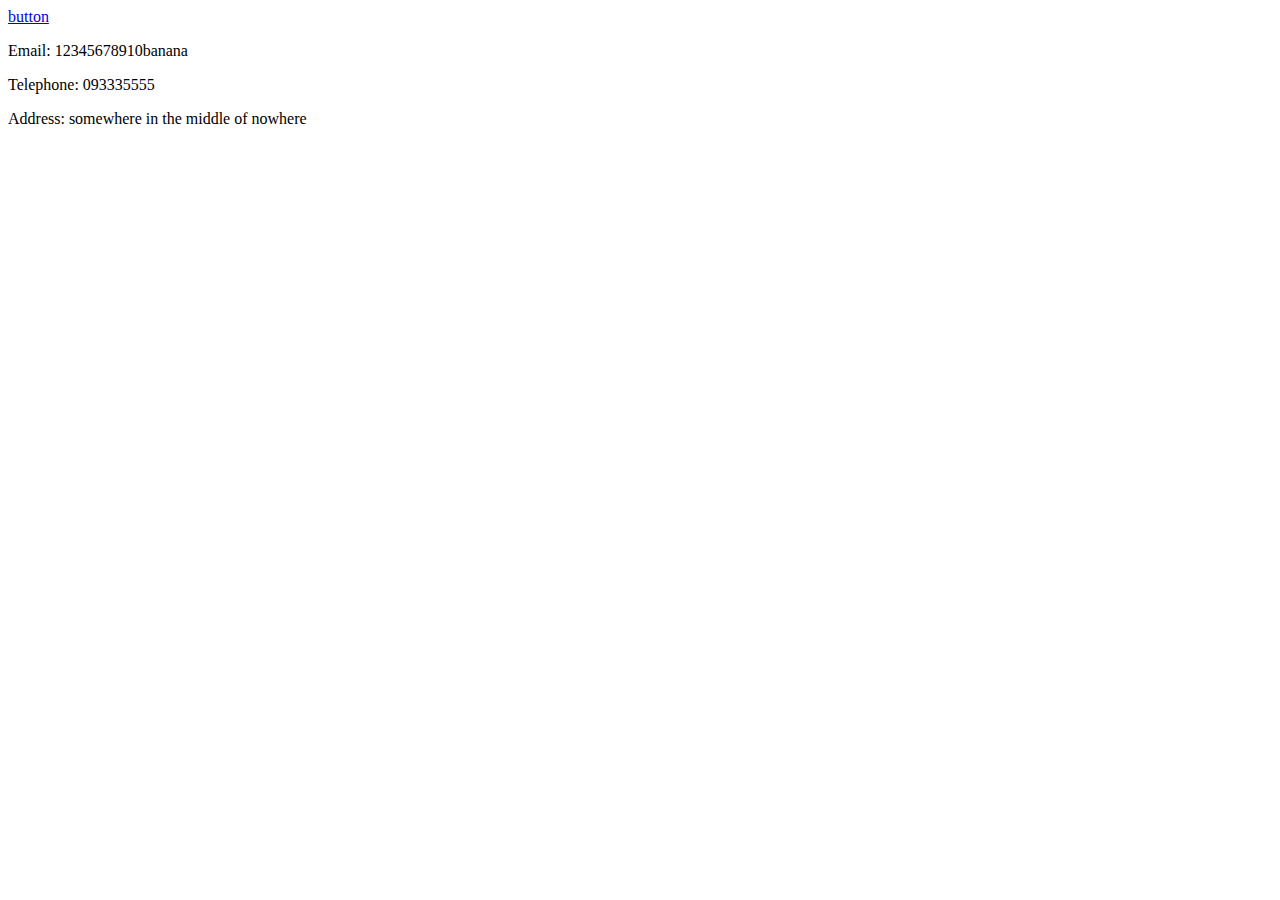
==== second_page.html @ 1967e67f "Create second_page.html" ====
<html>
  <head>
    <title>second_page page_second</title>
    <link rel="stylesheet" href="style.css"/>
  </head>
    <body>
      <header>
        <a href="index.html">button</a>
      </header>
      <main>
        
      </main>
      <footer>
        <p>Email: 12345678910banana</p>
        <p>Telephone: 093335555</p>
        <p>Address: somewhere in the middle of nowhere</p>
      </footer>
    </body>
</html>
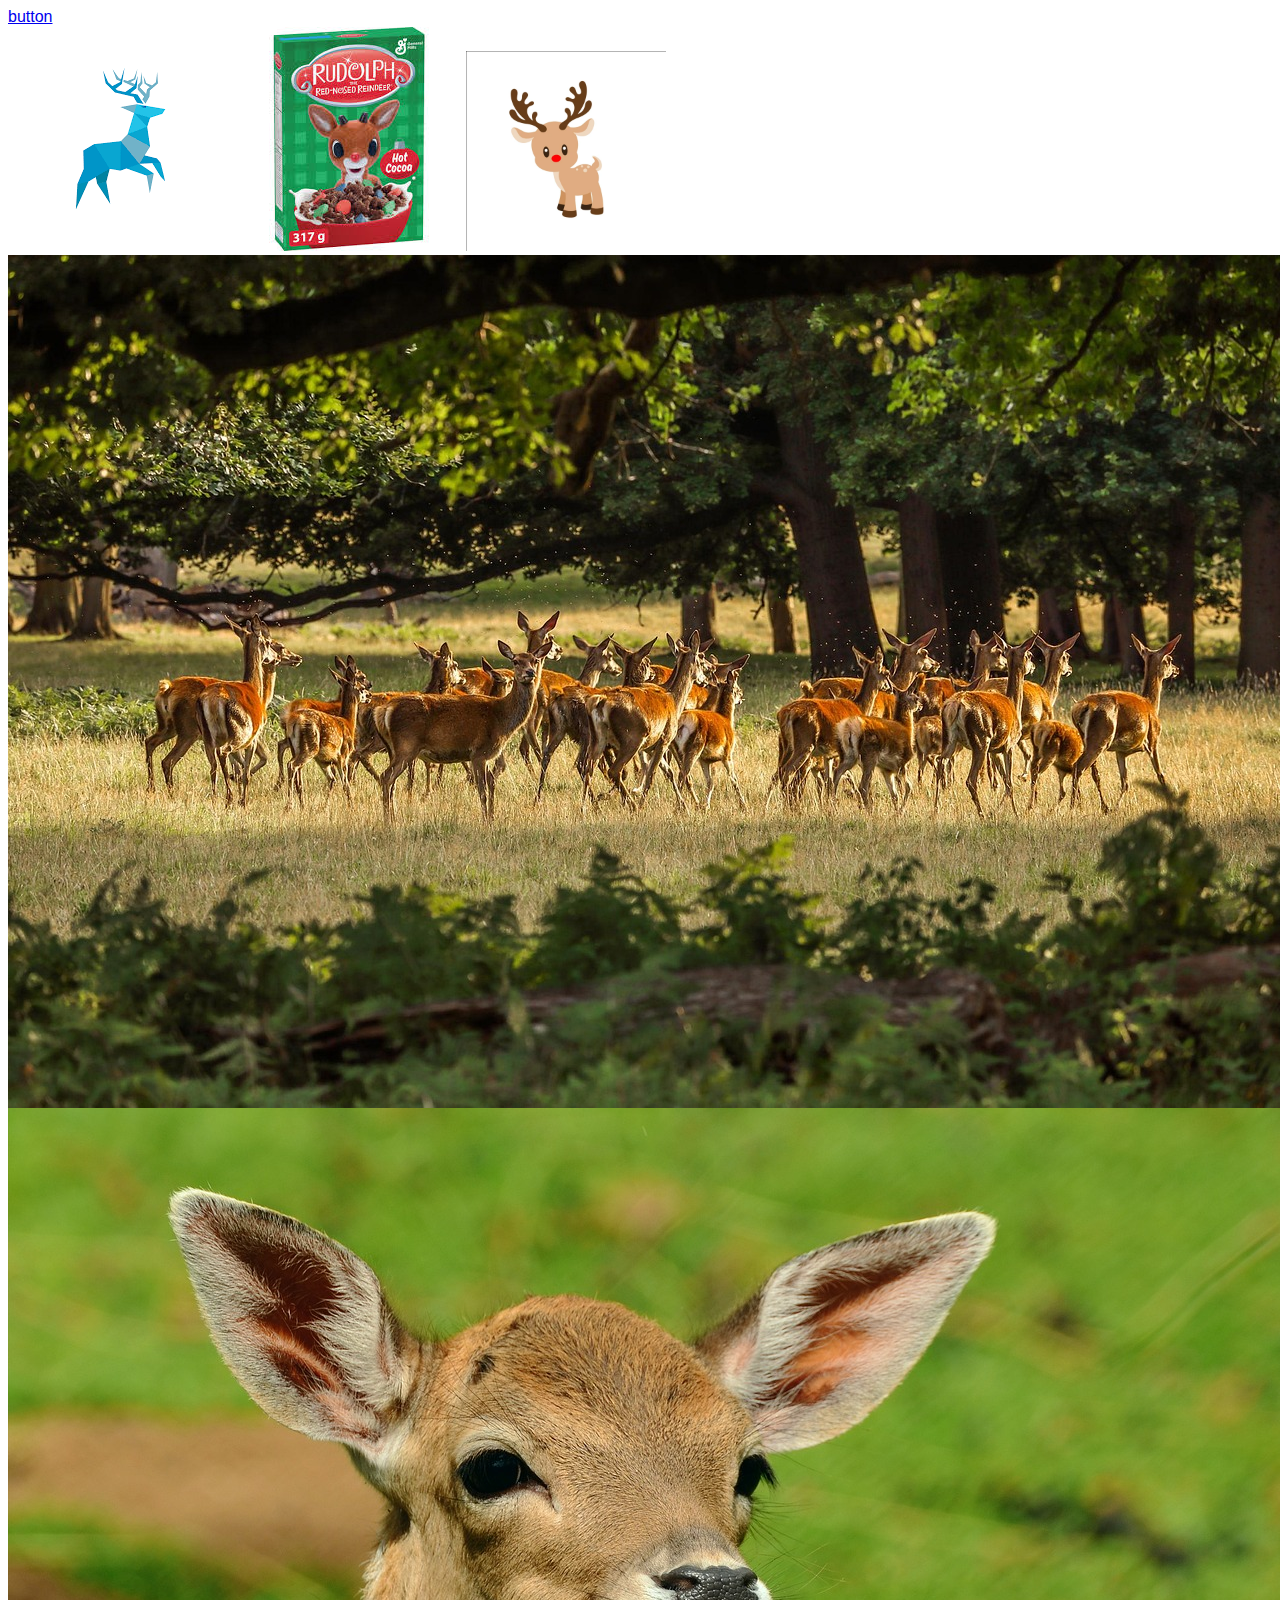
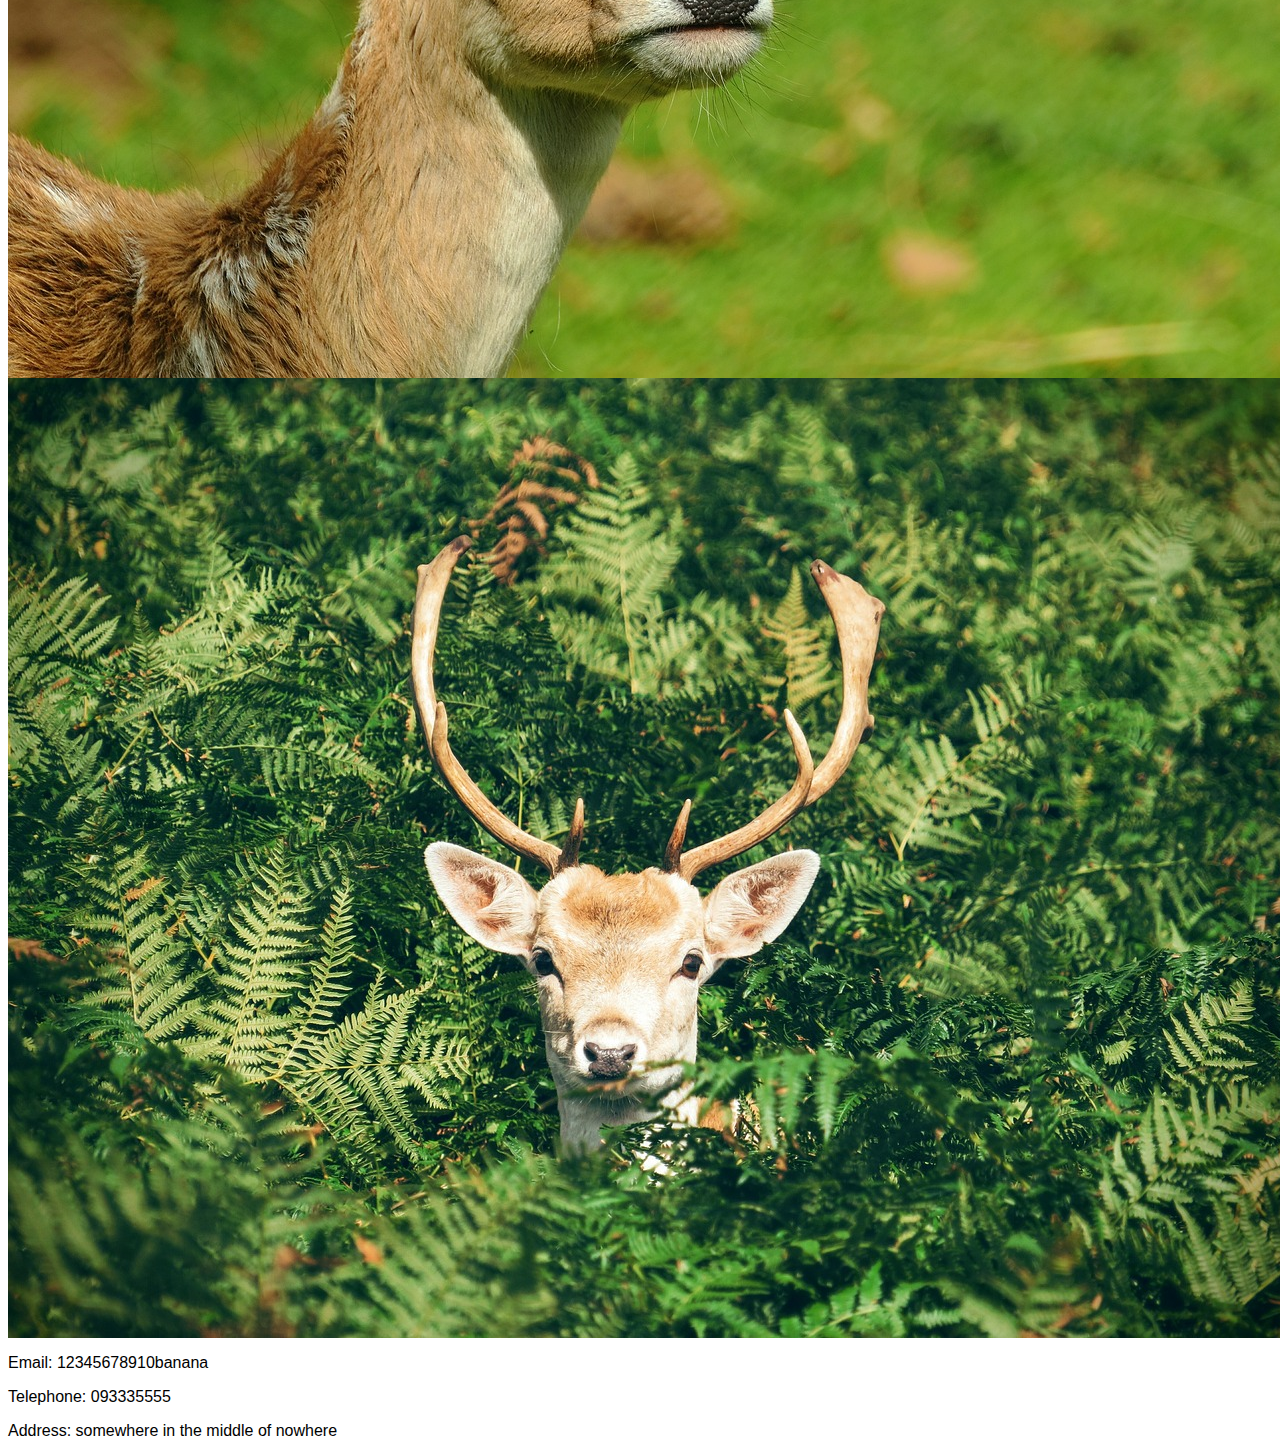
==== commit 20d20e72: "version1" ====
--- a/second_page.html
+++ b/second_page.html
@@ -8,7 +8,14 @@
         <a href="index.html">button</a>
       </header>
       <main>
-        
+        <img src="deerraindeerrudolph/raindeer logo.png"/>
+        <img src="deerraindeerrudolph/rudolph cereal.jfif"/>
+        <img src="deerraindeerrudolph/cute rudolph.webp" width="200px"/>
+        <img src="deerraindeerrudolph/deer.jpg"/>
+        <img src="deerraindeerrudolph/deer'-'.jpg"/>
+        <img src="deerraindeerrudolph/peekaboo deer.jpg"/>
+
+        </main>
       </main>
       <footer>
         <p>Email: 12345678910banana</p>
--- a/style.css
+++ b/style.css
@@ -0,0 +1,6 @@
+body{
+  font-family: sans-serif;
+}
+ul{
+  list-style: url("deerraindeerrudolph/Group 1.svg")
+}